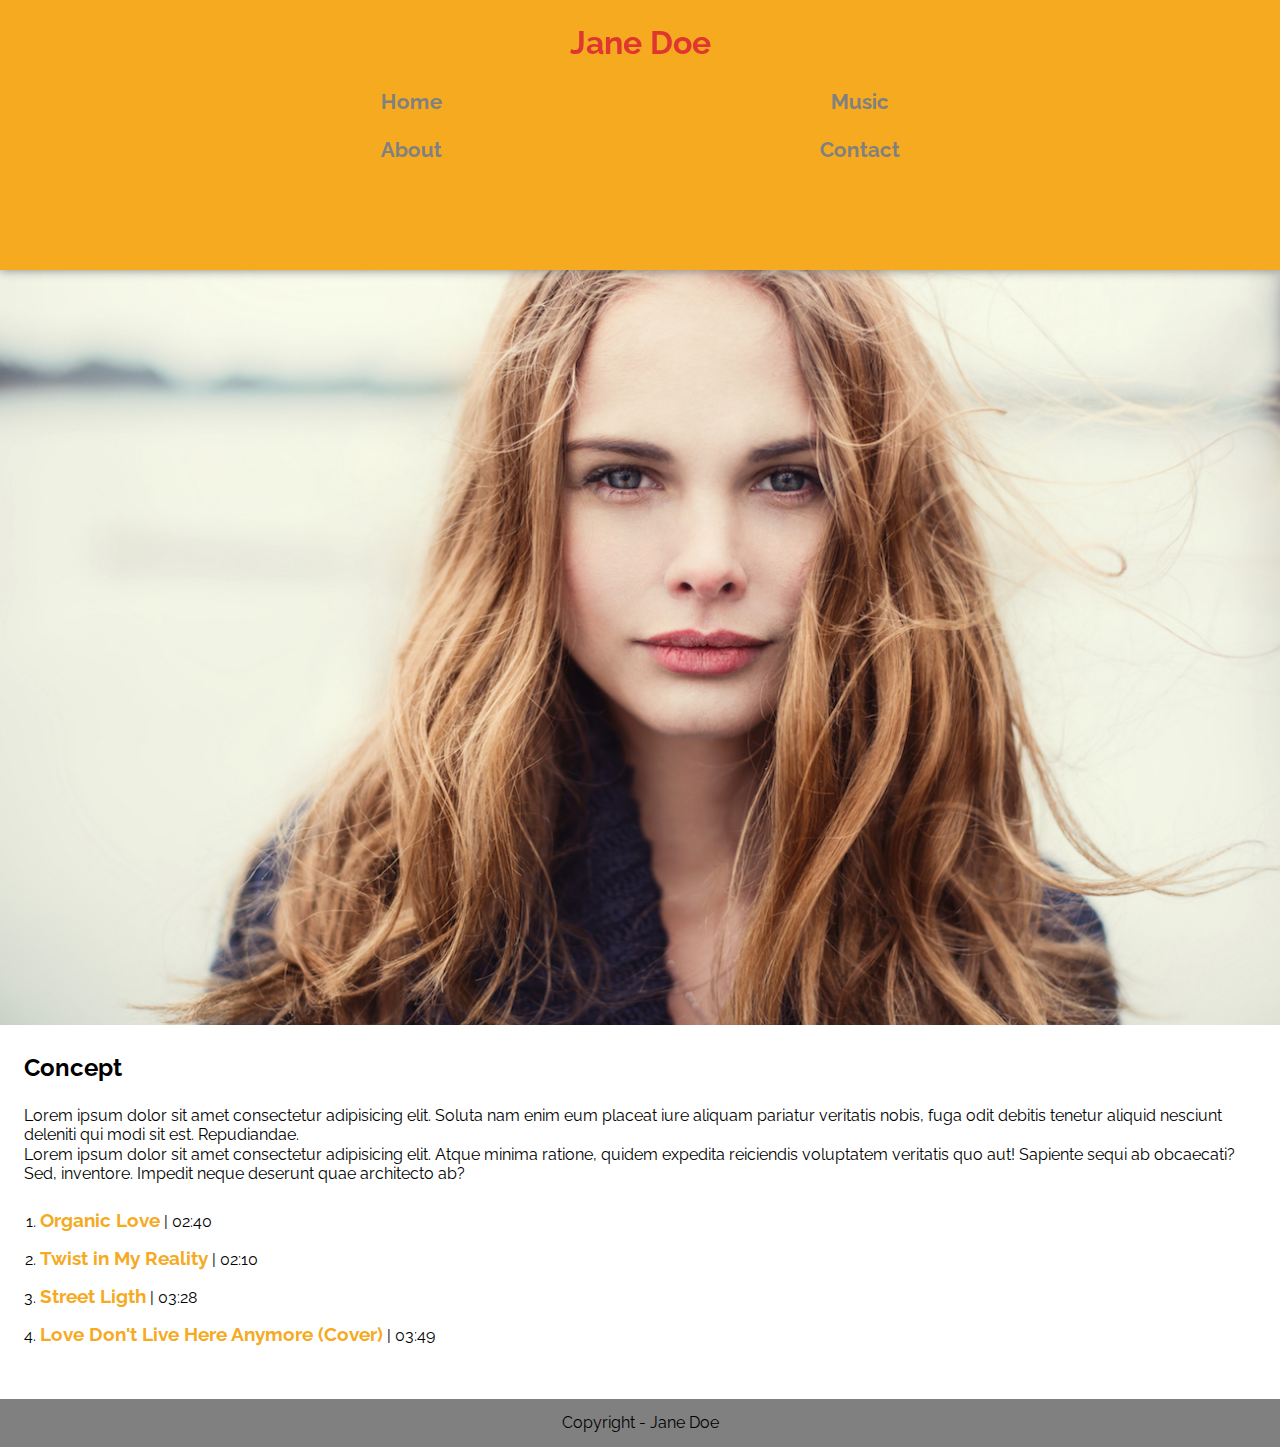
==== index.html @ ddd32fae "Finalizando mobile da home" ====
<!DOCTYPE html>
<html lang="en">
<head>
    <meta charset="UTF-8">
    <meta name="viewport" content="width=device-width, initial-scale=1.0">
    <title>Jane Doe | Home</title>
    <link rel="icon" href="./img/music-icon.png">

    <link href="https://fonts.googleapis.com/css2?family=Raleway:wght@400;700&display=swap" rel="stylesheet">

    <link rel="stylesheet" href='./css/index.css'/>
</head>
<body>
    <header>
        <h1>Jane Doe</h1>
        <nav>
            <ul>
                <div class="home-about">
                    <li class='menu-pages'><a href='./index.html'>Home</a></li>
                    <li class='menu-pages'><a href='./index.html'>About</a></li>
                </div>
                <div class="music-contact">
                    <li class='menu-pages'><a href='./index.html'>Music</a></li>
                    <li class='menu-pages'><a href='./index.html'>Contact</a></li>
                </div>
            </ul>   
        </nav>
    </header>
    <main>
        <img src="./img/jane.jpg" alt="Foto de Jane Doe">

        <section>
            <article class='description'>
                <h2>Concept</h2>
                <p>Lorem ipsum dolor sit amet consectetur adipisicing elit. Soluta nam enim eum placeat iure aliquam pariatur veritatis nobis, fuga odit debitis tenetur aliquid nesciunt deleniti qui modi sit est. Repudiandae.</p>
                <p>Lorem ipsum dolor sit amet consectetur adipisicing elit. Atque minima ratione, quidem expedita reiciendis voluptatem veritatis quo aut! Sapiente sequi ab obcaecati? Sed, inventore. Impedit neque deserunt quae architecto ab?</p>
            </article>

            <article>
                <img src="./img/ilustra.png" alt="Ilustração menina ouvindo música">
                <div class="music-list">
                    <ol>
                        <li class="music-titles"><a href='./music.html'>Organic Love</a> | 02:40</li>
                        <li class="music-titles"><a href='./music.html'>Twist in My Reality</a> | 02:10</li>
                        <li class="music-titles"><a href='./music.html'>Street Ligth</a> | 03:28</li>
                        <li class="music-titles"><a href='./music.html'>Love Don't Live Here Anymore (Cover)</a> | 03:49</li>
                    </ol>
                </div>
            </article>
        </section>
    </main>
    <footer>
        <p>Copyright - Jane Doe</p>
    </footer>
</body>
</html>
---- css/index.css ----
* {
    margin:0;
    padding:0;
    box-sizing:border-box;
    font-family: 'Raleway', sans-serif;
}

body {
    width: 100%;
    height: 100%;
}

header{
    width: 100%;
    height: 30vh;
    background-color: #f5aa1f;

    display: flex;
    flex-direction: column;
    align-items: center;

    position: fixed;

    box-shadow: 0 0 10px #808080;
}

header h1 {
    color:#e03630;
    font-family: 'Raleway', sans-serif;
    font-weight: 700;
    font-size: 2rem;
    margin: 1.5rem auto 1rem;
}

nav ul{
    width: 70vw;
    height:6rem;
    
    display: flex;
    align-items: center;
    justify-content: space-around;
}

nav ul div{
    width: auto;
    height: 100%;
    display: flex;
    flex-direction: column;
    justify-content: space-around;
    align-items: center;
}

nav ul div a {
    text-decoration: none;
    font-weight: 700;
    font-size: 1.3rem;
    color: #808080;
}

nav .menu-pages{
    list-style-type: none;
    margin: 0.5rem;
}

main {
    position: relative;
    z-index: -1;
    top: 170px;
}

main img {
    width: 100%;
}

section img {
    display: none;
}

main h2{
    padding:1.5rem;
}

main p {
    width: 100%;
    padding: 0 1.5rem 0.1rem;
}

article ol {
    margin-top:1.5rem;
}

article .music-titles{
    margin: 1rem 0 0 2.5rem;
}

article .music-titles a {
    text-decoration: none;
    font-size: 1.2rem;
    font-weight: 700;
    color: #f5aa1f;
}

footer {

    background-color:#808080;
    font-weight: 400;
    width: 100%;
    height: 3rem;
    position: relative;
    top: 14rem;

    display:flex;
    justify-content: center;
    align-items: center;
}


nav ul li a:hover {
    padding: 5px;
    border-radius: 5px;
    color: #e03630;
    background-color: rgba(224, 224, 222, 0.5);
}

main article .music-titles a:hover{
    color:#e03630;
}
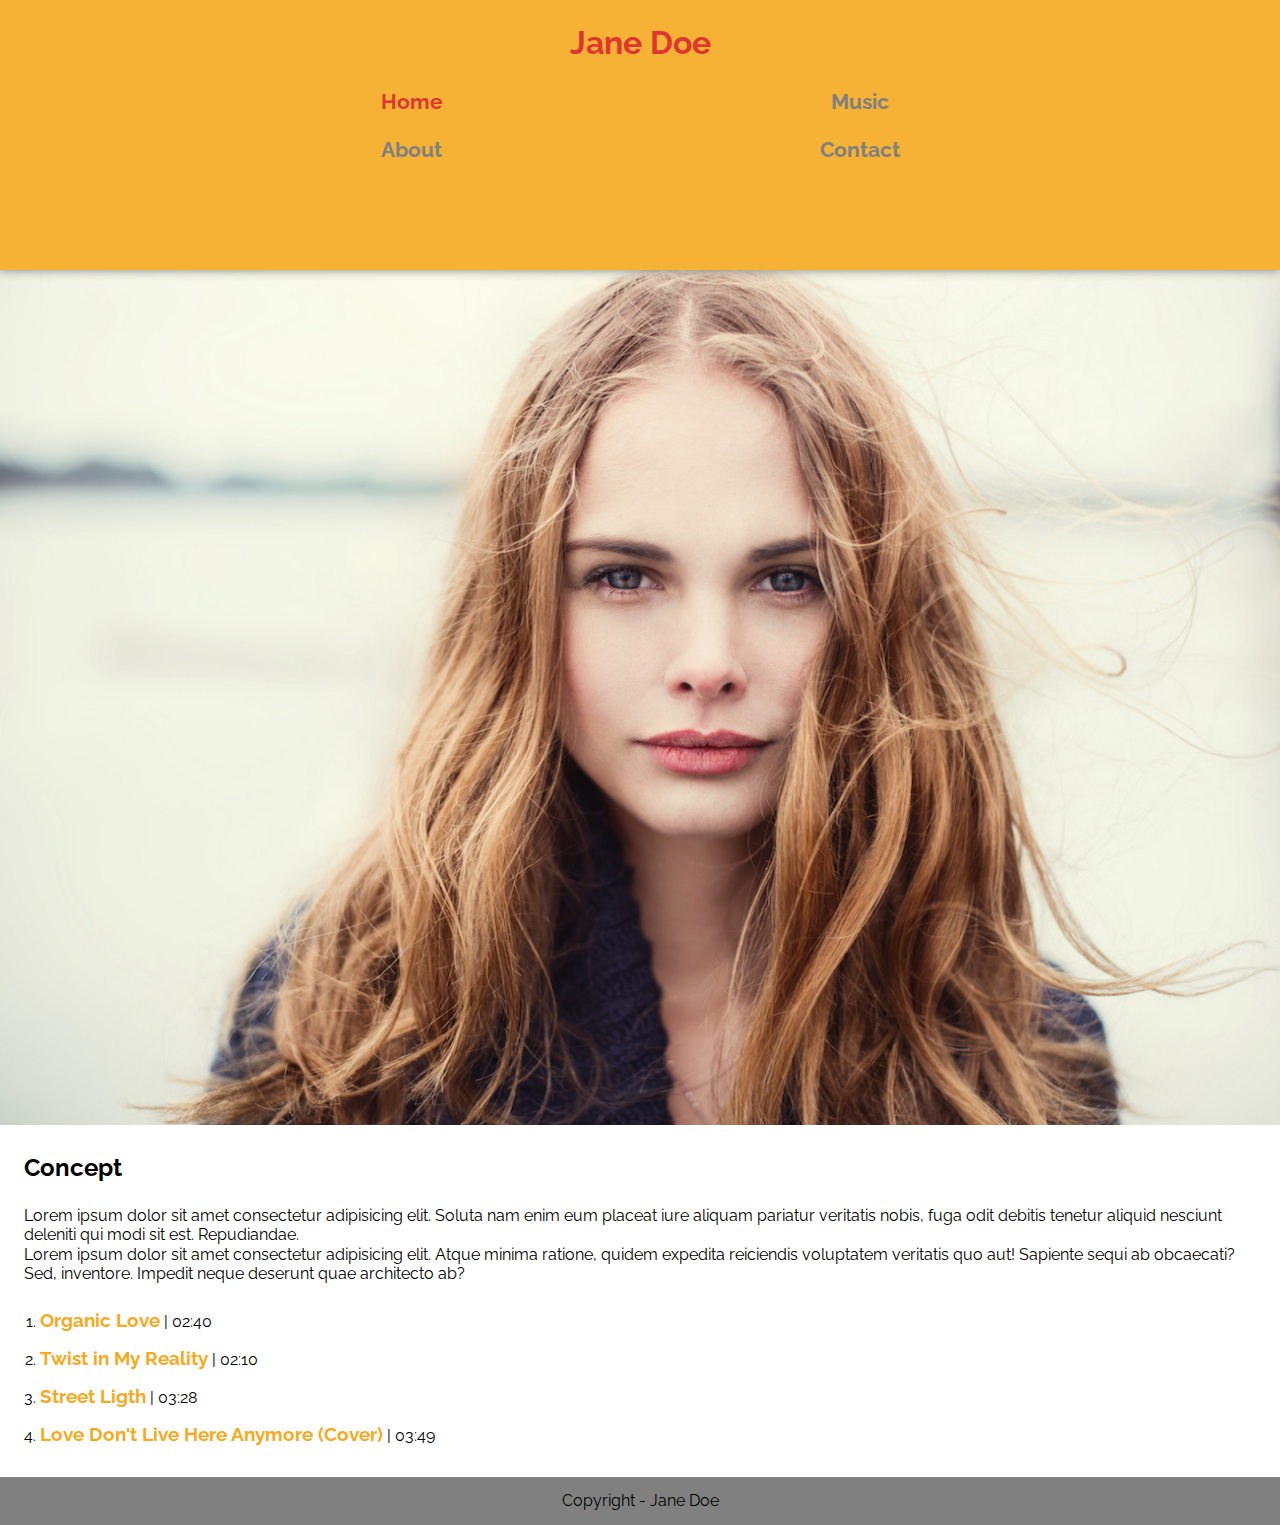
==== commit a2c7ffa3: "Fazendo correções de estilização" ====
--- a/index.html
+++ b/index.html
@@ -16,12 +16,12 @@
         <nav>
             <ul>
                 <div class="home-about">
-                    <li class='menu-pages'><a href='./index.html'>Home</a></li>
-                    <li class='menu-pages'><a href='./index.html'>About</a></li>
+                    <li class='menu-pages' id='home'><a href='./index.html'>Home</a></li>
+                    <li class='menu-pages' id='about'><a href='./about.html'>About</a></li>
                 </div>
                 <div class="music-contact">
-                    <li class='menu-pages'><a href='./index.html'>Music</a></li>
-                    <li class='menu-pages'><a href='./index.html'>Contact</a></li>
+                    <li class='menu-pages' id='music'><a href='./music.html'>Music</a></li>
+                    <li class='menu-pages' id='contact'><a href='./contact.html'>Contact</a></li>
                 </div>
             </ul>   
         </nav>
--- a/css/index.css
+++ b/css/index.css
@@ -13,13 +13,13 @@
 header{
     width: 100%;
     height: 30vh;
-    background-color: #f5aa1f;
+    background-color: rgba(245, 170, 31, 0.9);
 
     display: flex;
     flex-direction: column;
     align-items: center;
 
-    position: fixed;
+    /* position: fixed; */
 
     box-shadow: 0 0 10px #808080;
 }
@@ -57,6 +57,10 @@
     color: #808080;
 }
 
+#home a{
+    color: #e03630;
+}
+
 nav .menu-pages{
     list-style-type: none;
     margin: 0.5rem;
@@ -65,7 +69,6 @@
 main {
     position: relative;
     z-index: -1;
-    top: 170px;
 }
 
 main img {
@@ -107,7 +110,8 @@
     width: 100%;
     height: 3rem;
     position: relative;
-    top: 14rem;
+    bottom:0;
+    top: 2rem;
 
     display:flex;
     justify-content: center;
@@ -131,3 +135,5 @@
 
 
 
+
+
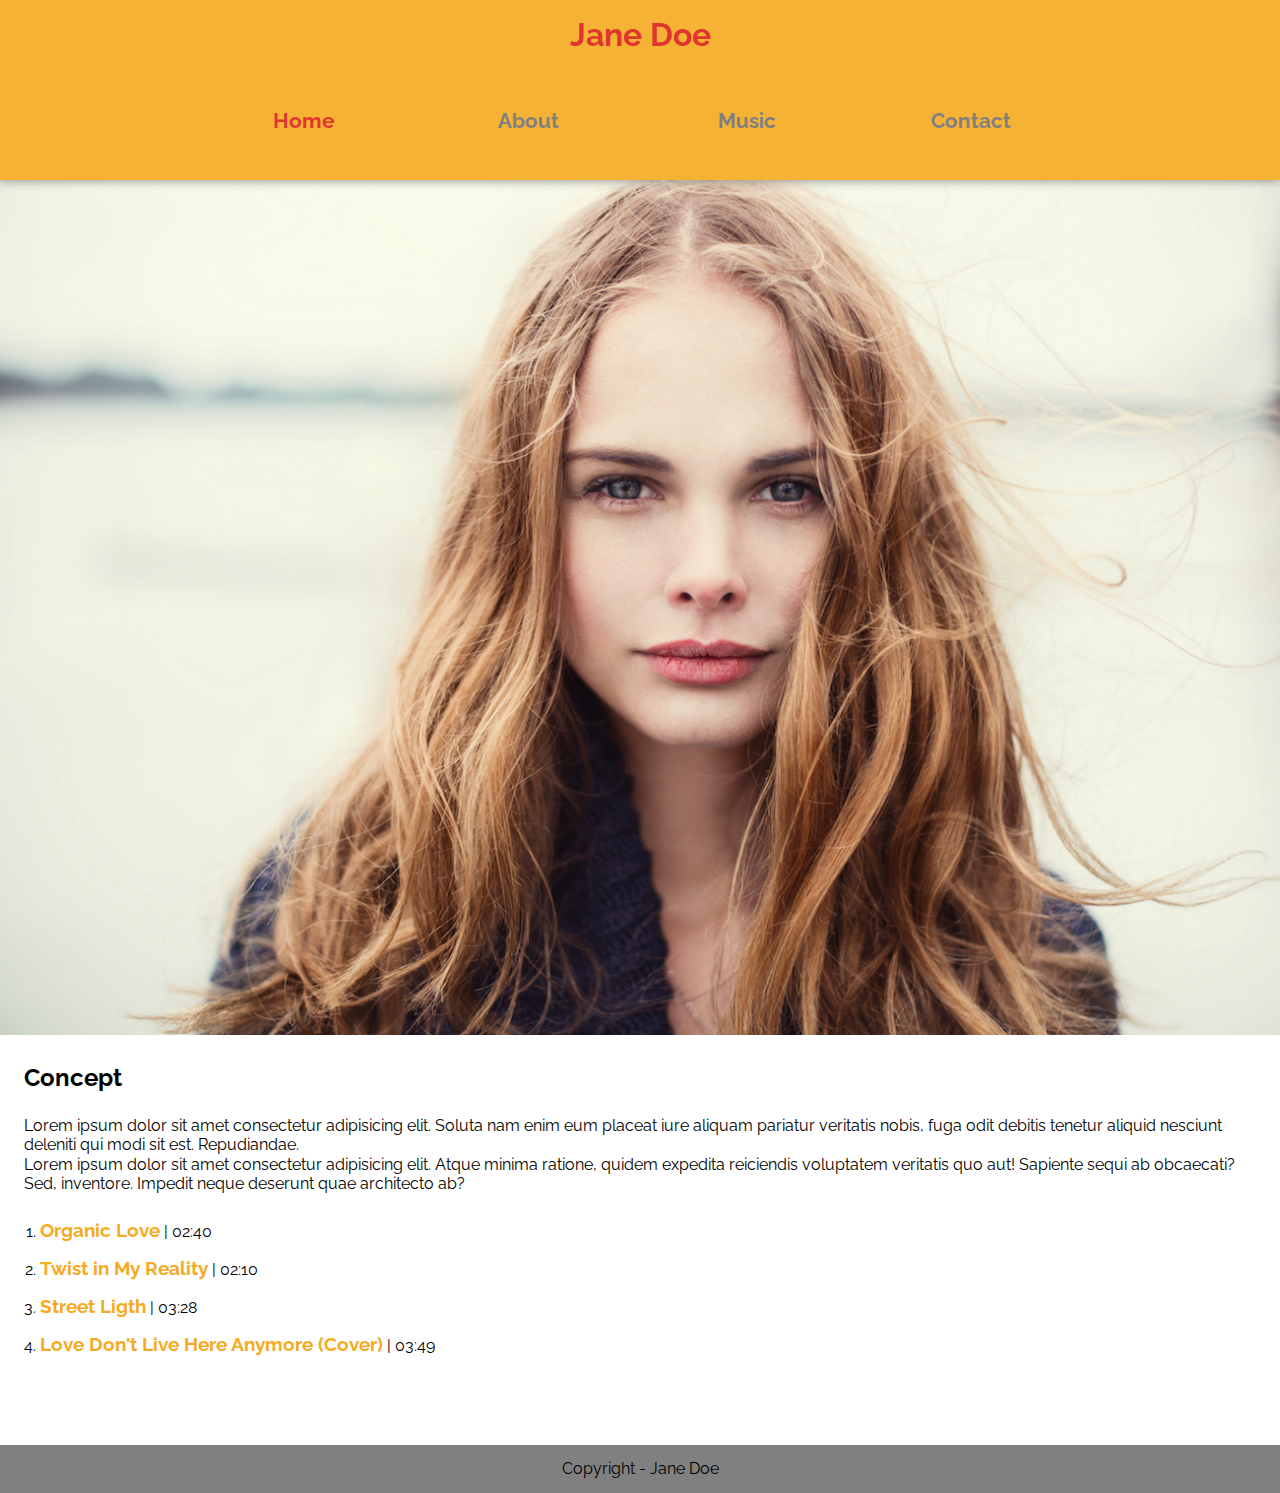
==== commit 7cf3f0b1: "Refatorando e concluindo estilização home page" ====
--- a/index.html
+++ b/index.html
@@ -9,6 +9,7 @@
     <link href="https://fonts.googleapis.com/css2?family=Raleway:wght@400;700&display=swap" rel="stylesheet">
 
     <link rel="stylesheet" href='./css/index.css'/>
+    <link rel="stylesheet" href='./css/main.css'/>
 </head>
 <body>
     <header>
--- a/css/index.css
+++ b/css/index.css
@@ -1,69 +1,5 @@
-* {
-    margin:0;
-    padding:0;
-    box-sizing:border-box;
-    font-family: 'Raleway', sans-serif;
-}
-
-body {
-    width: 100%;
-    height: 100%;
-}
-
-header{
-    width: 100%;
-    height: 30vh;
-    background-color: rgba(245, 170, 31, 0.9);
-
-    display: flex;
-    flex-direction: column;
-    align-items: center;
-
-    /* position: fixed; */
-
-    box-shadow: 0 0 10px #808080;
-}
-
-header h1 {
-    color:#e03630;
-    font-family: 'Raleway', sans-serif;
-    font-weight: 700;
-    font-size: 2rem;
-    margin: 1.5rem auto 1rem;
-}
-
-nav ul{
-    width: 70vw;
-    height:6rem;
-    
-    display: flex;
-    align-items: center;
-    justify-content: space-around;
-}
-
-nav ul div{
-    width: auto;
-    height: 100%;
-    display: flex;
-    flex-direction: column;
-    justify-content: space-around;
-    align-items: center;
-}
-
-nav ul div a {
-    text-decoration: none;
-    font-weight: 700;
-    font-size: 1.3rem;
-    color: #808080;
-}
-
 #home a{
     color: #e03630;
-}
-
-nav .menu-pages{
-    list-style-type: none;
-    margin: 0.5rem;
 }
 
 main {
@@ -103,31 +39,14 @@
     color: #f5aa1f;
 }
 
-footer {
-
-    background-color:#808080;
-    font-weight: 400;
-    width: 100%;
-    height: 3rem;
-    position: relative;
-    bottom:0;
-    top: 2rem;
-
-    display:flex;
-    justify-content: center;
-    align-items: center;
-}
-
-
-nav ul li a:hover {
-    padding: 5px;
-    border-radius: 5px;
-    color: #e03630;
-    background-color: rgba(224, 224, 222, 0.5);
-}
-
 main article .music-titles a:hover{
     color:#e03630;
+}
+ 
+@media (min-width:1024px){
+    main{
+        top:20vh;
+    }
 }
 
 
@@ -136,4 +55,3 @@
 
 
 
-
--- a/css/main.css
+++ b/css/main.css
@@ -0,0 +1,118 @@
+* {
+    margin:0;
+    padding:0;
+    box-sizing:border-box;
+    font-family: 'Raleway', sans-serif;
+}
+
+body {
+    width: 100%;
+    height: 100%;
+}
+
+header{
+    width: 100%;
+    height: 26vh;
+    background-color: rgba(245, 170, 31, 0.9);
+
+    display: flex;
+    flex-direction: column;
+    align-items: center;
+
+    box-shadow: 0 0 10px #808080;
+}
+
+header h1 {
+    color:#e03630;
+    font-family: 'Raleway', sans-serif;
+    font-weight: 700;
+    font-size: 2rem;
+    margin: 1rem auto 0.5rem;
+}
+
+nav {
+    width: 70%;
+    height: 100%;
+
+    display: flex;
+    justify-content: center;
+    align-items: center;
+}
+
+nav ul{
+    width: 70vw;
+    height:5rem;
+    
+    display: flex;
+    align-items: center;
+    justify-content: space-around;
+}
+
+nav ul div{
+    width: auto;
+    height: 100%;
+    display: flex;
+    flex-direction: column;
+    justify-content: space-around;
+    align-items: center;
+}
+
+nav ul div a {
+    text-decoration: none;
+    font-weight: 700;
+    font-size: 1.3rem;
+    color: #808080;
+}
+
+nav .menu-pages{
+    list-style-type: none;
+    margin: 0.5rem;
+}
+
+footer {
+
+    background-color:#808080;
+    font-weight: 400;
+    width: 100%;
+    height: 3rem;
+    position: relative;
+    bottom:0;
+    top: 2rem;
+
+    display:flex;
+    justify-content: center;
+    align-items: center;
+}
+
+
+nav ul li a:hover {
+    padding: 5px;
+    border-radius: 5px;
+    color: #e03630;
+    background-color: rgba(224, 224, 222, 0.5);
+}
+
+@media (min-width: 1024px){
+    header {
+        height: 20vh;
+        position: fixed;
+    }
+
+    nav ul {
+        display: flex;
+        align-items: center;
+        justify-content: center;
+    }
+     
+    nav ul div{
+        width: 50%;
+        flex-direction: row;
+
+    }
+
+    footer {
+        position: relative;
+        top:30vh;
+    }
+
+}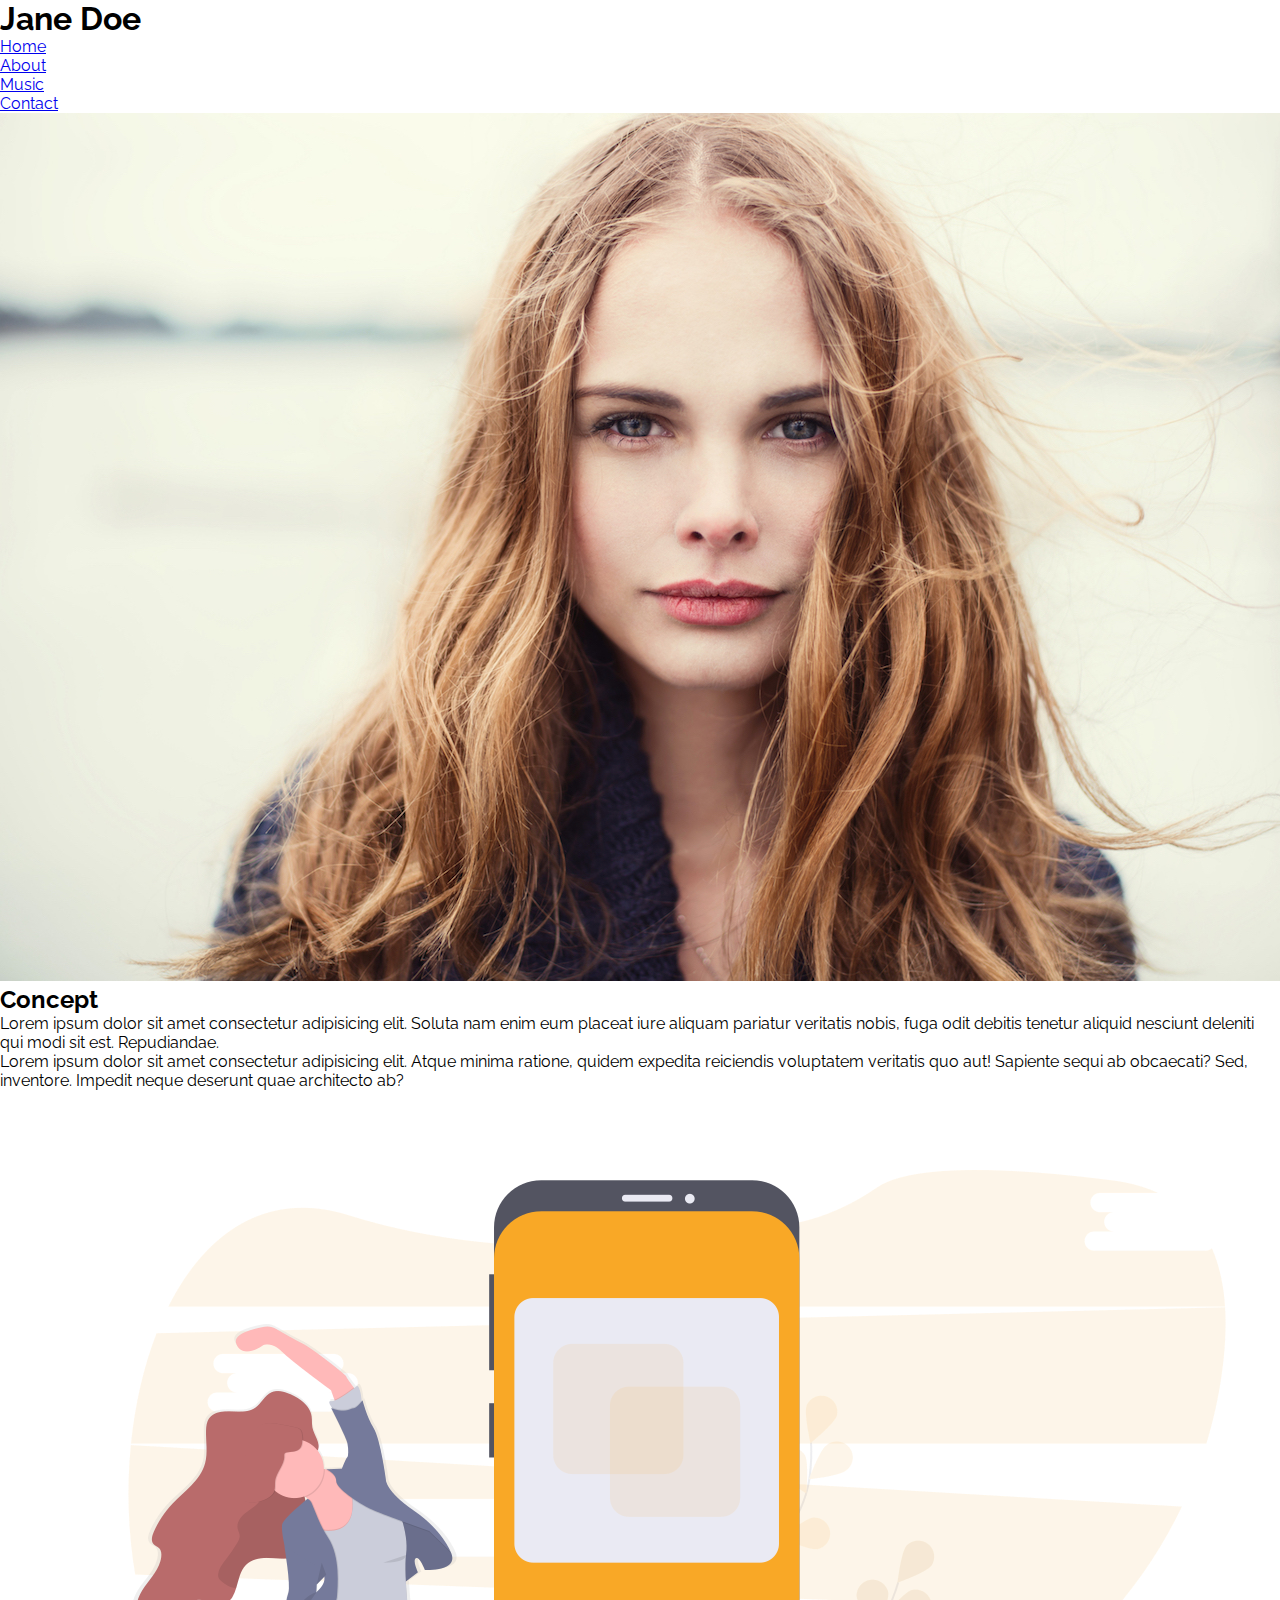
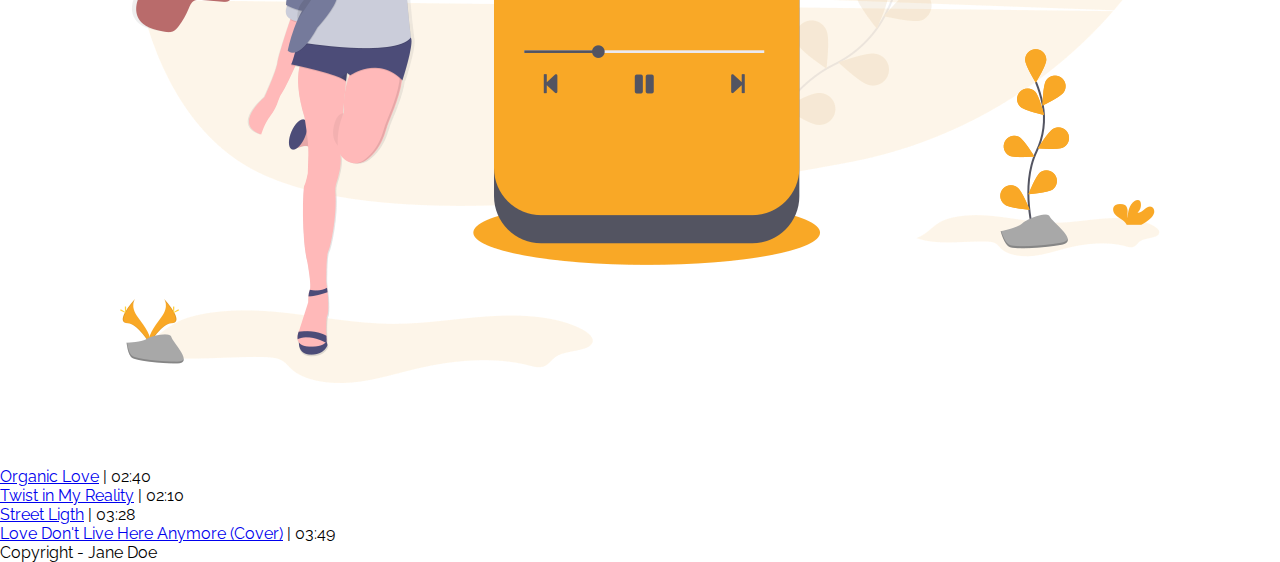
==== commit c6a55c3b: "Estruturando pages html" ====
--- a/index.html
+++ b/index.html
@@ -28,7 +28,7 @@
         </nav>
     </header>
     <main>
-        <img src="./img/jane.jpg" alt="Foto de Jane Doe">
+        <img src="./img/jane.jpg" alt="Jane Doe's photo">
 
         <section>
             <article class='description'>
--- a/css/index.css
+++ b/css/index.css
@@ -1,53 +1,3 @@
-#home a{
-    color: #e03630;
-}
-
-main {
-    position: relative;
-    z-index: -1;
-}
-
-main img {
-    width: 100%;
-}
-
-section img {
-    display: none;
-}
-
-main h2{
-    padding:1.5rem;
-}
-
-main p {
-    width: 100%;
-    padding: 0 1.5rem 0.1rem;
-}
-
-article ol {
-    margin-top:1.5rem;
-}
-
-article .music-titles{
-    margin: 1rem 0 0 2.5rem;
-}
-
-article .music-titles a {
-    text-decoration: none;
-    font-size: 1.2rem;
-    font-weight: 700;
-    color: #f5aa1f;
-}
-
-main article .music-titles a:hover{
-    color:#e03630;
-}
- 
-@media (min-width:1024px){
-    main{
-        top:20vh;
-    }
-}
 
 
 
@@ -55,3 +5,4 @@
 
 
 
+
--- a/css/main.css
+++ b/css/main.css
@@ -8,111 +8,4 @@
 body {
     width: 100%;
     height: 100%;
-}
-
-header{
-    width: 100%;
-    height: 26vh;
-    background-color: rgba(245, 170, 31, 0.9);
-
-    display: flex;
-    flex-direction: column;
-    align-items: center;
-
-    box-shadow: 0 0 10px #808080;
-}
-
-header h1 {
-    color:#e03630;
-    font-family: 'Raleway', sans-serif;
-    font-weight: 700;
-    font-size: 2rem;
-    margin: 1rem auto 0.5rem;
-}
-
-nav {
-    width: 70%;
-    height: 100%;
-
-    display: flex;
-    justify-content: center;
-    align-items: center;
-}
-
-nav ul{
-    width: 70vw;
-    height:5rem;
-    
-    display: flex;
-    align-items: center;
-    justify-content: space-around;
-}
-
-nav ul div{
-    width: auto;
-    height: 100%;
-    display: flex;
-    flex-direction: column;
-    justify-content: space-around;
-    align-items: center;
-}
-
-nav ul div a {
-    text-decoration: none;
-    font-weight: 700;
-    font-size: 1.3rem;
-    color: #808080;
-}
-
-nav .menu-pages{
-    list-style-type: none;
-    margin: 0.5rem;
-}
-
-footer {
-
-    background-color:#808080;
-    font-weight: 400;
-    width: 100%;
-    height: 3rem;
-    position: relative;
-    bottom:0;
-    top: 2rem;
-
-    display:flex;
-    justify-content: center;
-    align-items: center;
-}
-
-
-nav ul li a:hover {
-    padding: 5px;
-    border-radius: 5px;
-    color: #e03630;
-    background-color: rgba(224, 224, 222, 0.5);
-}
-
-@media (min-width: 1024px){
-    header {
-        height: 20vh;
-        position: fixed;
-    }
-
-    nav ul {
-        display: flex;
-        align-items: center;
-        justify-content: center;
-    }
-     
-    nav ul div{
-        width: 50%;
-        flex-direction: row;
-
-    }
-
-    footer {
-        position: relative;
-        top:30vh;
-    }
-
 }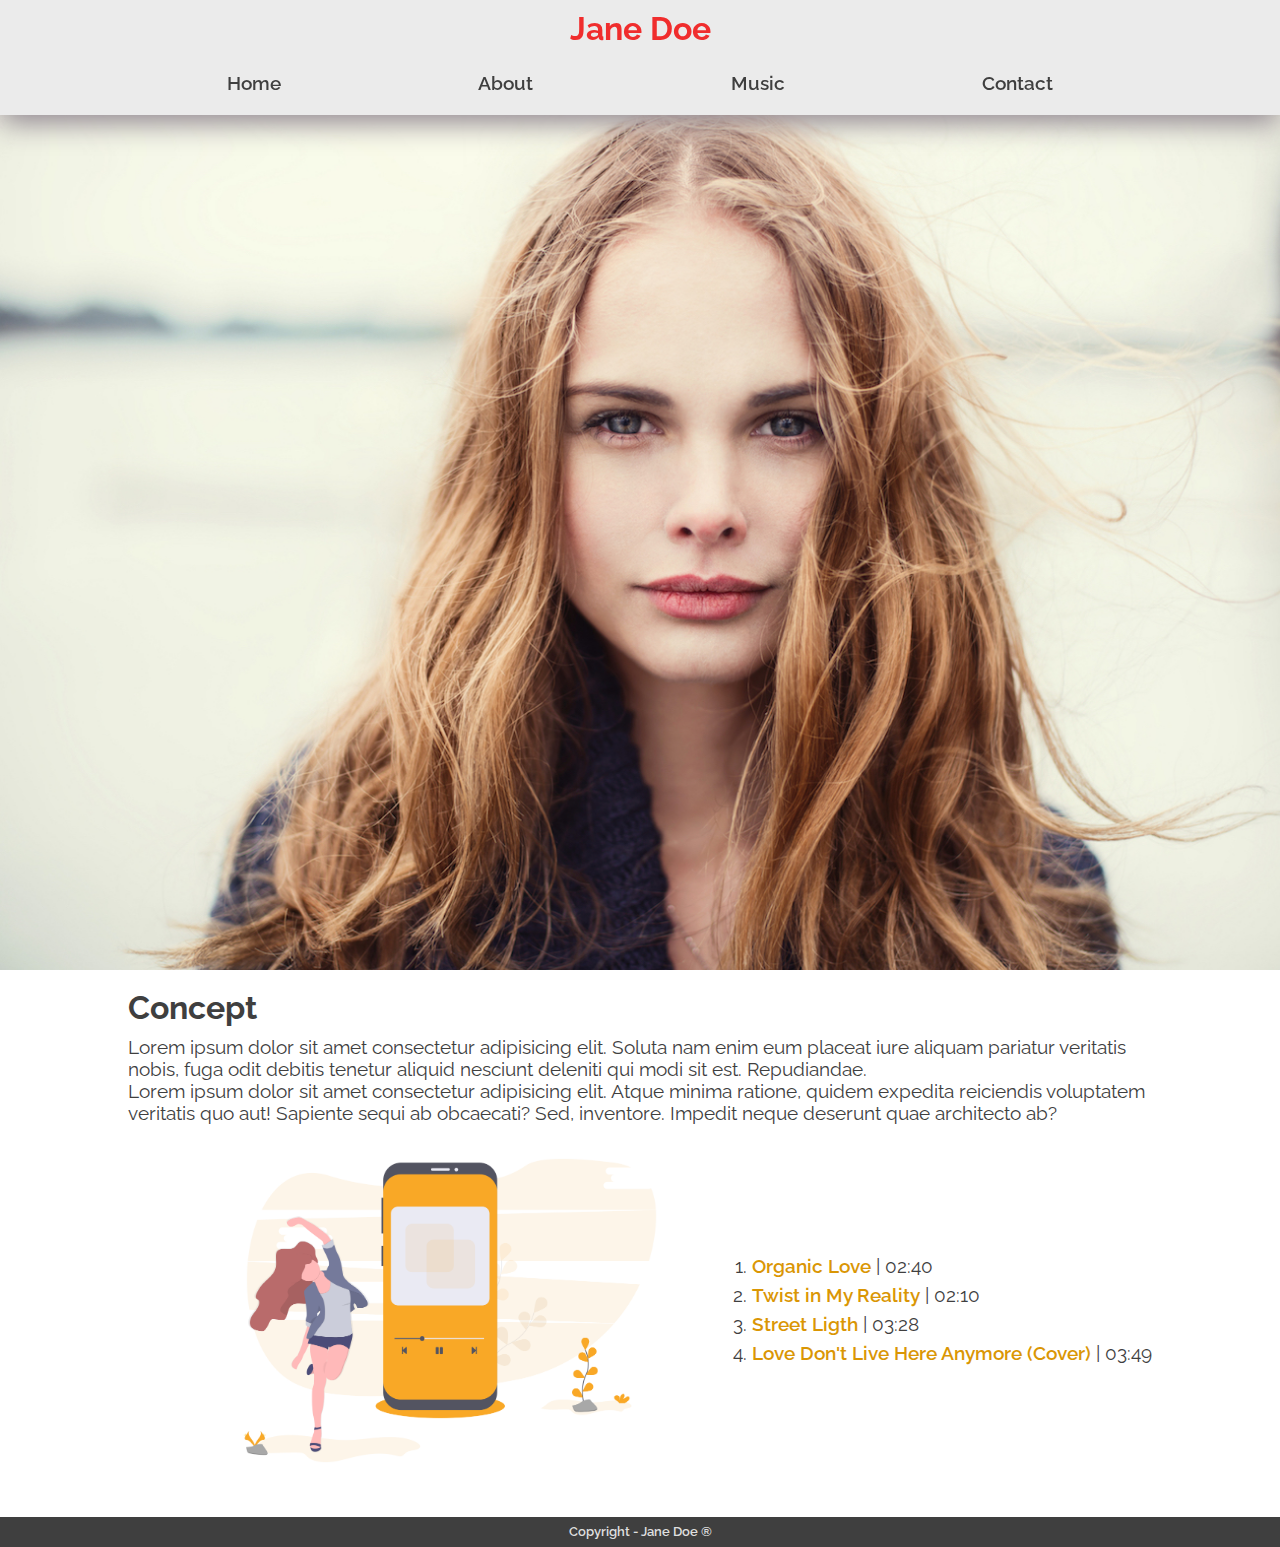
==== commit 097a4368: "Finalizando pages home e about" ====
--- a/index.html
+++ b/index.html
@@ -14,21 +14,15 @@
 <body>
     <header>
         <h1>Jane Doe</h1>
-        <nav>
-            <ul>
-                <div class="home-about">
-                    <li class='menu-pages' id='home'><a href='./index.html'>Home</a></li>
-                    <li class='menu-pages' id='about'><a href='./about.html'>About</a></li>
-                </div>
-                <div class="music-contact">
-                    <li class='menu-pages' id='music'><a href='./music.html'>Music</a></li>
-                    <li class='menu-pages' id='contact'><a href='./contact.html'>Contact</a></li>
-                </div>
-            </ul>   
-        </nav>
+        <ul>
+            <li class='menu-pages' id='home'><a href='./index.html'>Home</a></li>
+            <li class='menu-pages' id='about'><a href='./about.html'>About</a></li>
+            <li class='menu-pages' id='music'><a href='./music.html'>Music</a></li>
+            <li class='menu-pages' id='contact'><a href='./contact.html'>Contact</a></li>
+        </ul>   
     </header>
     <main>
-        <img src="./img/jane.jpg" alt="Jane Doe's photo">
+        <img id='jane-doe' src="./img/jane.jpg" alt="Jane Doe's photo">
 
         <section>
             <article class='description'>
@@ -37,9 +31,9 @@
                 <p>Lorem ipsum dolor sit amet consectetur adipisicing elit. Atque minima ratione, quidem expedita reiciendis voluptatem veritatis quo aut! Sapiente sequi ab obcaecati? Sed, inventore. Impedit neque deserunt quae architecto ab?</p>
             </article>
 
-            <article>
-                <img src="./img/ilustra.png" alt="Ilustração menina ouvindo música">
+            <article class='music-list-img'>
                 <div class="music-list">
+                    <img src="./img/ilustra.png" alt="Ilustração menina ouvindo música">
                     <ol>
                         <li class="music-titles"><a href='./music.html'>Organic Love</a> | 02:40</li>
                         <li class="music-titles"><a href='./music.html'>Twist in My Reality</a> | 02:10</li>
@@ -51,7 +45,7 @@
         </section>
     </main>
     <footer>
-        <p>Copyright - Jane Doe</p>
+        <p>Copyright - Jane Doe ®</p>
     </footer>
 </body>
 </html>--- a/css/index.css
+++ b/css/index.css
@@ -1,8 +1,47 @@
+main #jane-doe{
+    width: 100%;
+    margin-top: 115px;
+}
+
+main img{
+    width: 100%;
+    margin: 5px auto;
+}
+
+.description, .music-list-img{
+    font-size:1.2rem;
+    width: 80%;
+    margin: 0 auto;
+}
+
+.music-list{
+    margin-left: 20px;
+    line-height: 1.8rem;
+}
+
+.music-list a{
+    text-decoration: none;
+    font-size:1.2rem;
+    font-weight: 600;
+    color: rgb(218, 150, 4);
+}
+
+.music-list a:hover{
+    color: rgb(240, 45, 45);
+}
+
+@media (min-width:700px){
+    .music-list-img img{
+        width:50%;
+    }
+    .music-list{
+        display:flex;
+        align-items: center;
+    }
+}
 
 
 
 
 
 
-
-
--- a/css/main.css
+++ b/css/main.css
@@ -3,9 +3,88 @@
     padding:0;
     box-sizing:border-box;
     font-family: 'Raleway', sans-serif;
+    color:#3f3f3f;
 }
 
-body {
+html,body {
     width: 100%;
     height: 100%;
-}+}
+
+header {
+    background-color: #ebebeb;;
+    width:100%;
+    height:115px;
+
+    position: fixed;
+
+    display: flex;
+    flex-direction: column;
+    align-items: center;
+
+    -webkit-box-shadow: 0px 10px 27px -2px rgba(143,133,143,1);
+    -moz-box-shadow: 0px 10px 27px -2px rgba(143,133,143,1);
+    box-shadow: 0px 10px 27px -2px rgba(143,133,143,1);
+}
+
+header h1 {
+    text-align:center;
+    margin:10px auto;
+    color: rgb(240, 45, 45)
+}
+
+header ul{
+    width:80%;
+    margin: 10px auto 20px;
+
+    list-style-type: none;
+    display: flex;
+    justify-content: space-around;
+}
+
+header ul li{
+    padding: 5px;
+    border-radius: 10px;
+}
+
+header ul li a{
+    padding:5px;
+    font-size: 1.2rem;
+    text-decoration: none;
+    font-weight: 600;
+    color: #3f3f3f;
+}
+
+header ul li:hover{
+    background-color: #dfdfdf;
+}
+
+header ul li a:hover{
+    color: rgb(240, 45, 45);   
+}
+
+main h2{
+    text-align: left;
+    width: 80%;
+    font-size:2rem;
+    margin: 10px 0;
+}
+
+footer{
+    width:100%;
+    height: 30px;
+    margin-top: 20px;
+    background-color: #3f3f3f;
+
+    display: flex;
+    justify-content: center;
+    align-items:center;
+}
+
+footer p{
+    font-size:0.8rem;
+    font-weight: 600;
+    color:#dfdfdf;
+}
+
+
